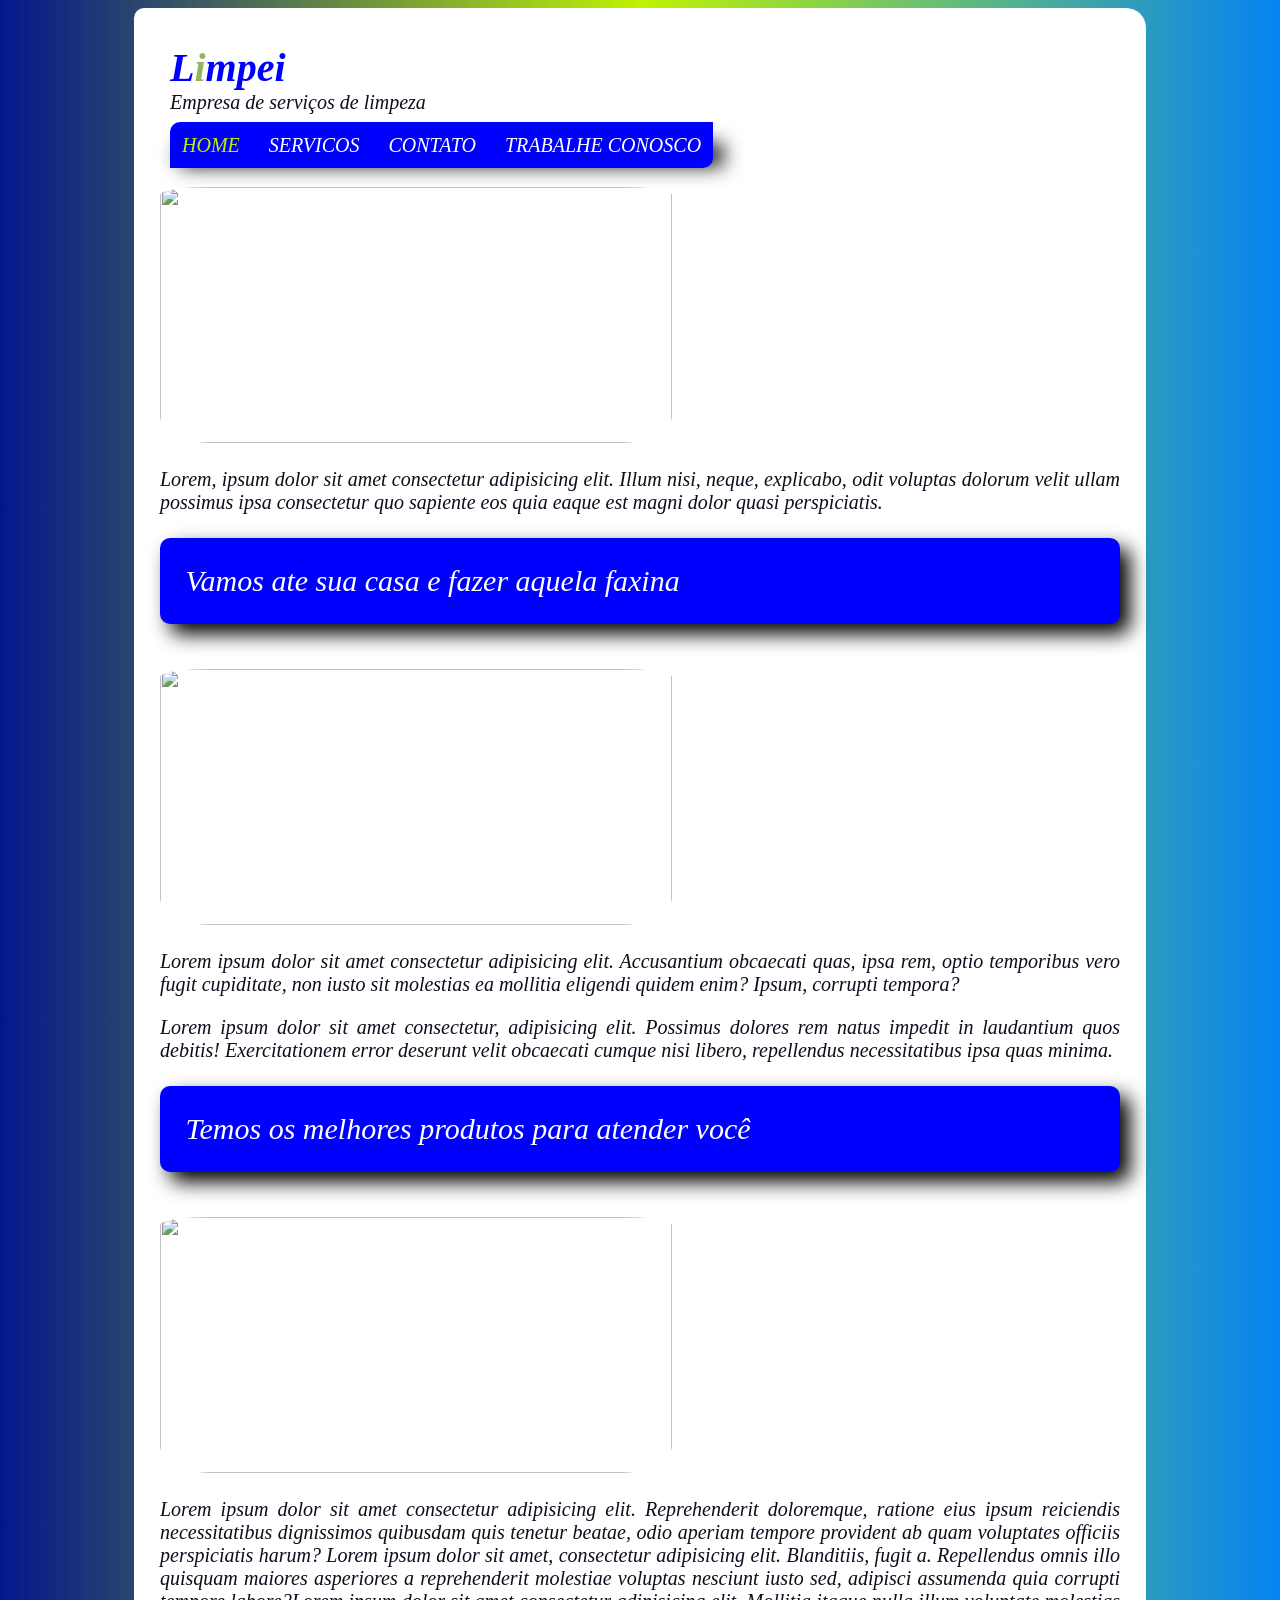
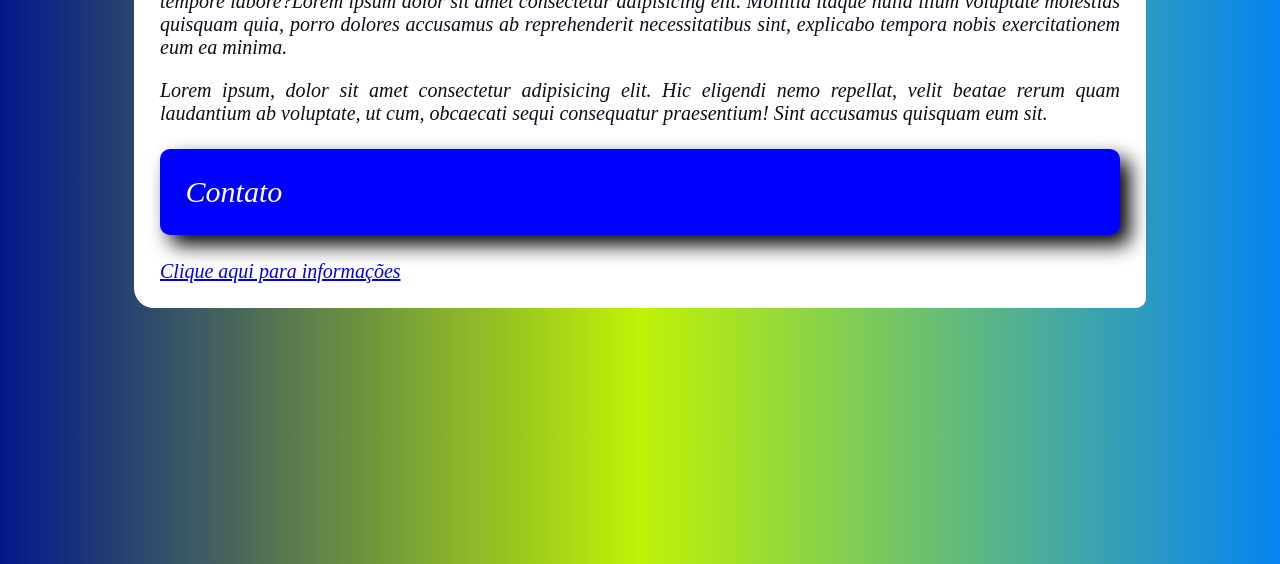
==== index.html @ ba550098 "Rename pagina limpei.html to index.html" ====
<!DOCTYPE html>
<html lang="pt-br">
<head>
    <meta charset="UTF-8">
    <meta http-equiv="X-UA-Compatible" content="IE=edge">
    <meta name="viewport" content="width=device-width, initial-scale=1.0">
    <title>Limpei</title>
    <link rel="stylesheet" href="style.css">

</head>
  

<body>
  <header>
    <h1>L<span>i</span>mpei</h1>
    <p id=especial>Empresa de serviços de limpeza</p>
    <ul>
      <li id="bottom"> HOME
      <li> SERVICOS 
      <li> CONTATO
      <li id="bottom2"> TRABALHE CONOSCO
  </header>
    <img src="https://img.freepik.com/fotos-premium/homem-limpeza-servico-conceito-sala-limpa-e-escritorio-ferramentas_36325-1163.jpg?w=2000"></img>
    <p>Lorem, ipsum dolor sit amet consectetur adipisicing elit. Illum nisi, neque, explicabo, odit voluptas dolorum velit ullam possimus ipsa consectetur quo sapiente eos quia eaque est magni dolor quasi perspiciatis.</p>
    <h2>Vamos ate sua casa e fazer aquela faxina</h2>
    <img src="https://gocil.com.br/wp-content/uploads/2022/06/normas-regulamentadoras-para-limpeza-industrial.jpg"></img>
    <p>Lorem ipsum dolor sit amet consectetur adipisicing elit. Accusantium obcaecati quas, ipsa rem, optio temporibus vero fugit cupiditate, non iusto sit molestias ea mollitia eligendi quidem enim? Ipsum, corrupti tempora?</p>
    <p>Lorem ipsum dolor sit amet consectetur, adipisicing elit. Possimus dolores rem natus impedit in laudantium quos debitis! Exercitationem error deserunt velit obcaecati cumque nisi libero, repellendus necessitatibus ipsa quas minima.</p>
    <h2>Temos os melhores produtos para atender você</h2>
    <img src="https://arktek.com.br/wp-content/uploads/2021/04/como-funcionam-os-planos-de-limpeza-e-manutencao-preventiva-da-arktek-20210223114201.jpg.jpg" alt="">
    <p>Lorem ipsum dolor sit amet consectetur adipisicing elit. Reprehenderit doloremque, ratione eius ipsum reiciendis necessitatibus dignissimos quibusdam quis tenetur beatae, odio aperiam tempore provident ab quam voluptates officiis perspiciatis harum? Lorem ipsum dolor sit amet, consectetur adipisicing elit. Blanditiis, fugit a. Repellendus omnis illo quisquam maiores asperiores a reprehenderit molestiae voluptas nesciunt iusto sed, adipisci assumenda quia corrupti tempore labore?Lorem ipsum dolor sit amet consectetur adipisicing elit. Mollitia itaque nulla illum voluptate molestias quisquam quia, porro dolores accusamus ab reprehenderit necessitatibus sint, explicabo tempora nobis exercitationem eum ea minima.</p>
    <p>Lorem ipsum, dolor sit amet consectetur adipisicing elit. Hic eligendi nemo repellat, velit beatae rerum quam laudantium ab voluptate, ut cum, obcaecati sequi consequatur praesentium! Sint accusamus quisquam eum sit.</p>
    <h2>Contato</h2>
    <a href="/contato.contato.html">Clique aqui para informações</a>
</body>
</html>
---- style.css ----
@charset "UTF-8";
@font-face {
    font-family: "limpe";
    src: url(/fonts/Basketball.otf) format("openType");


}
html{
    font: italic 20px limpe, serif;
    background-image: linear-gradient(to right,#03178C,#BFF205,#0583F2 );
    
}
body{
    background-color: white;
    padding-top: 2vw;  
    padding-left: 2vw;
    padding-right: 2vw;
    padding-bottom: 2vw;
    margin-left: auto;
    margin-right: auto;
    width: 75vw;
    margin-bottom: 20vw;
    border-radius: 10px 20px;

    
}
header{
    background-color: rgb(255, 255, 255);
    color: blue;
    border-radius: 10px 20px;
    padding: 10px;

}
h1{
    margin: 0px;
}
h2{
    color: white;
    font-weight: 100;
    background-color: blue;
    text-align: justify;
    border-radius: 10px 10px 10px;
    padding: 2vw;
    box-shadow:10px 10px 20px rgb(0, 0, 0);
}

span{
color: rgba(91, 143, 12, 0.658);

}
h1:hover {
    background-color: red;
    

}
a:visited {
    color: rgb(196, 65, 65);
}
#especial{
    margin-top: 0%;
    border-top: 0px;
}
p{
    color: #0b0e1b;
    text-align: justify;
}
img{
    width: 40vw;
    height: 20vw;
    border-radius: 10%;
    padding-top: 20px;
}
ul{
    display: inline;
    padding: 0px;
    box-shadow: 10px 10px 20px black;
    
}

li{
    display: inline;
    padding: 12px;
    background-color: blue;
    color: white;
}
#bottom{
    color:#BFF205;
    border-radius: 10px 0px 0px;
}
#bottom2{
    border-radius: 0px 0px 10px;
}
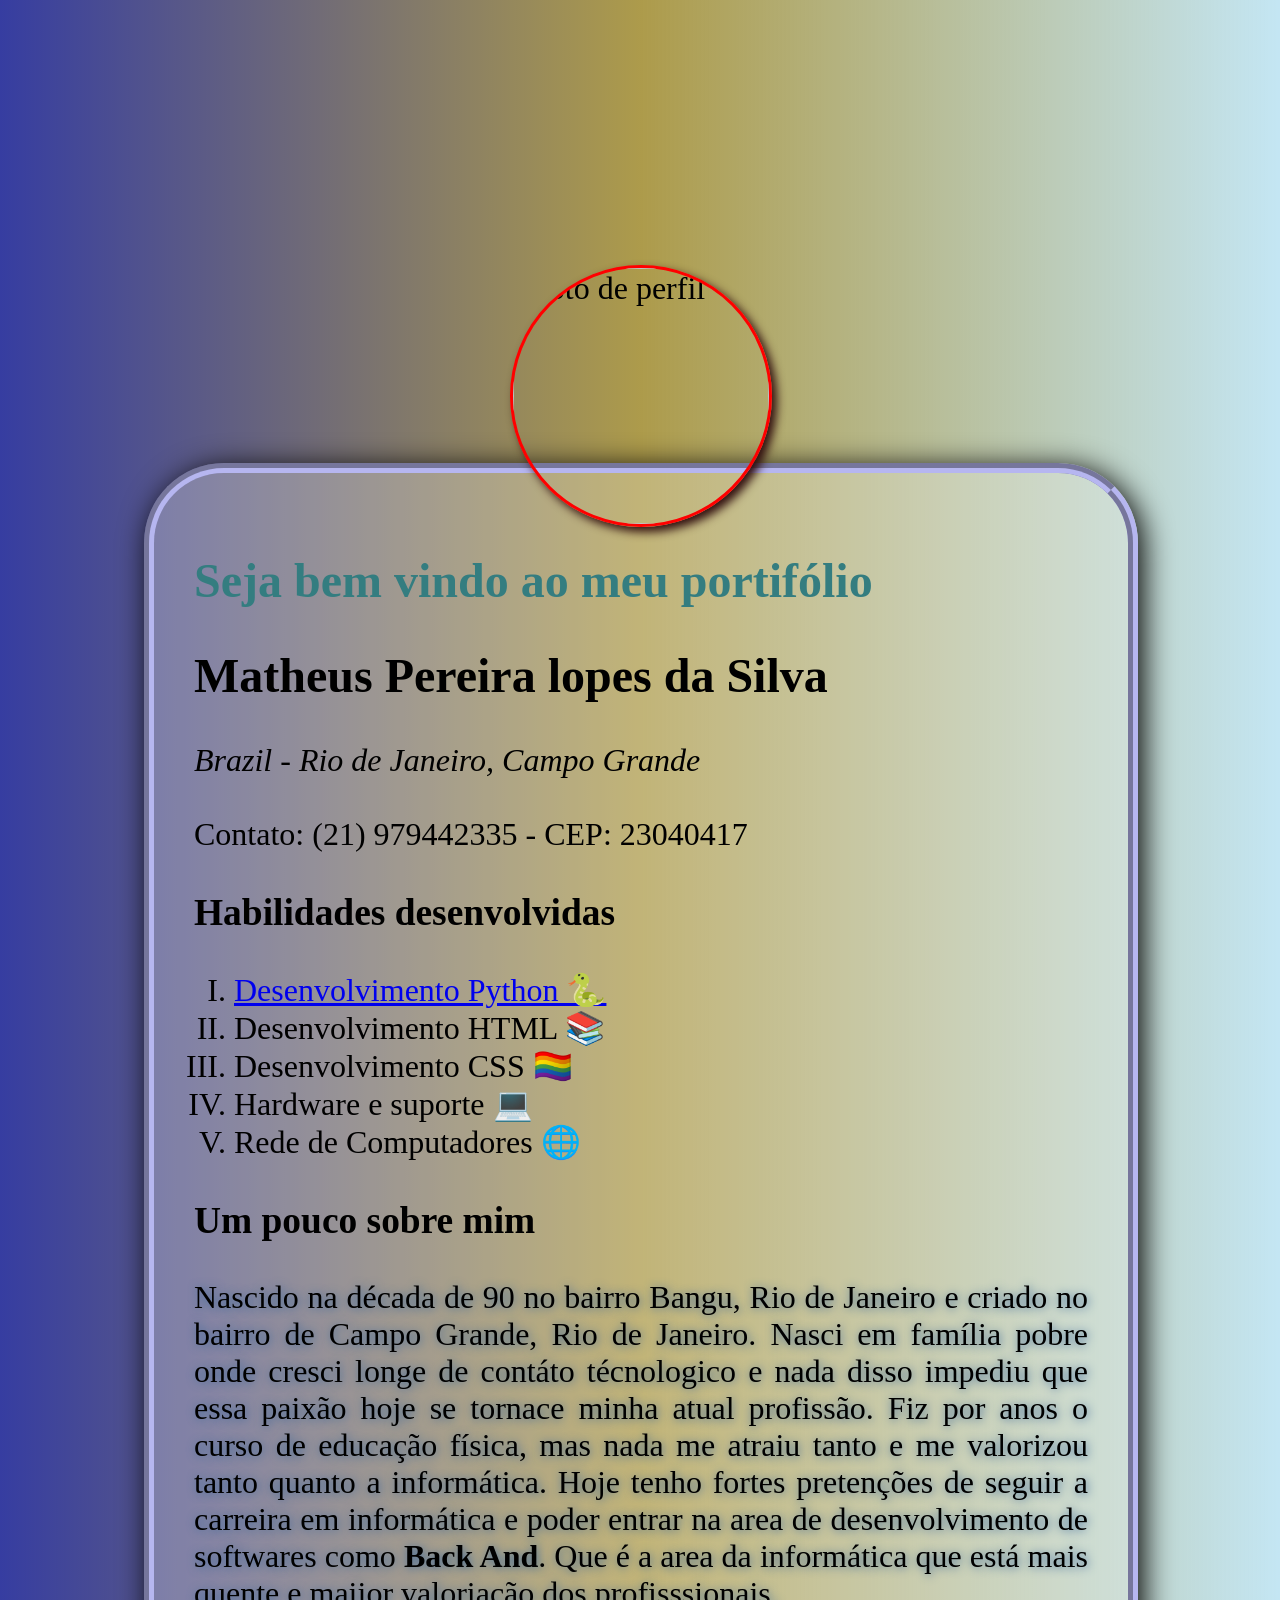
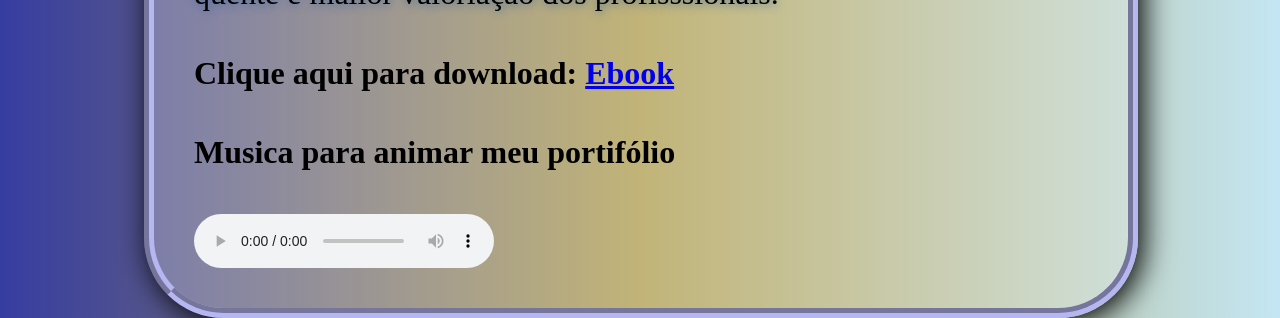
==== commit a5b63823: "atualização" ====
--- a/index.html
+++ b/index.html
@@ -1,36 +1,124 @@
-<!DOCTYPE html>
-<html lang="pt-br">
+<style>
+ @import url('https://fonts.googleapis.com/css2?family=Caveat&display=swap');
+ @font-face {
+  font-family: 'gelo';
+  src: url('/Polar\ Snow.otf') format('opentype'), url('/Polar\ Snow.ttf') format('truetype');
+ }
+    html
+{
+background-image: linear-gradient(to right, #363da1, rgb(173, 155, 75), rgba(86, 184, 223, 0.349));
+font-family: cursive;
+margin-left: 50%;
+margin-right: 50%;
+background-color: white;  
+text-align: justify;  
+margin: 0px 0px 0px;
+image-rendering: auto;
+padding: 1px;
+box-sizing: content-box;
+font-size: 2em;
+height: 0px;
+width: 100vw;
+
+}
+section
+{
+  width: auto;
+  background-color: rgba(255, 255, 255, 0.247);
+  padding: 40px;
+  width: auto;
+  border-style:groove;
+  border-width:10px; 
+  border-radius: 80px;
+  border-color:rgb(182, 182, 240);
+  box-shadow: 5px 5px 30px black;
+  margin: 15vw 15vh;
+  
+  
+  position: static;
+}
+h1
+{
+  color: rgb(52, 125, 128);
+  
+  font-family: gelo;
+  
+}
+h2
+{
+  color: black;
+}
+li
+{
+  color: black;
+  text-align: left;
+}
+img
+{
+ border: red solid;
+ border-radius: 50%;
+ margin-left: auto;
+ margin-right: auto;
+ box-shadow: 5px 5px 10px rgb(49, 16, 16);
+ position: relative;
+ top: 20vw;
+ display: block;
+ width: 20vw;
+ 
+
+ }
+p{
+  text-shadow: 1px 1px 10px rgb(60, 104, 155);
+}
+li:hover
+{
+  background-color: blue;
+}
+</style>
+
+<html lang="PT-br">
+
 <head>
     <meta charset="UTF-8">
     <meta http-equiv="X-UA-Compatible" content="IE=edge">
     <meta name="viewport" content="width=device-width, initial-scale=1.0">
-    <title>Limpei</title>
-    <link rel="stylesheet" href="style.css">
+    <link rel="shortcut icon" href="/imagens/Martin-Berube-Food-Orange.ico" type="image/x-icon">
+    <title>Matheus Dev</title>
+    <link rel="preconnect" href="https://fonts.googleapis.com">
+<link rel="preconnect" href="https://fonts.gstatic.com" crossorigin>
+</head>
+<img src="https://media-exp1.licdn.com/dms/image/C4D03AQHSLEUHmopL7w/profile-displayphoto-shrink_100_100/0/1664197571770?e=1674691200&v=beta&t=fxv6r2kx3-6JAGGE3AzOEtM6V6-B_z6RpPAexpWpP2o" alt="Foto de perfil">
+<section>  
+<body>
+    
+    <h1>Seja bem vindo ao meu portifólio</h1>
+    <h2>Matheus Pereira lopes da Silva</h2>
+    <p><address>Brazil - Rio de Janeiro, Campo Grande</address><br>Contato: (21) 979442335 - CEP: 23040417</p>
+    
+    <h3>Habilidades desenvolvidas</h3>
+    <ol type="I">
+        <li><a href="https://www.cursoemvideo.com/curso/html5-css3-modulo1/aulas/modulo-1-2/modulos/capitulo-10-aula-1-links-e-ancoras-em-html5/" target="_blank" rel="external">Desenvolvimento Python 🐍</a></li>
+        <li>Desenvolvimento HTML 📚</li>
+        <li>Desenvolvimento CSS 🏳️‍🌈</li>
+        <li>Hardware e suporte 💻 </li>
+        <li>Rede de Computadores 🌐</li>
 
-</head>
-  
+    </ol>
+<h3>Um pouco sobre mim</h3>
+<p>Nascido na década de 90 no bairro Bangu, Rio de Janeiro e criado no bairro de Campo Grande, Rio de Janeiro</address>.
+     Nasci em família pobre onde cresci longe de contáto técnologico e nada disso impediu que 
+     essa paixão hoje se tornace minha atual profissão. Fiz por anos o curso de educação física,
+     mas nada me atraiu tanto e me valorizou tanto quanto a informática. Hoje tenho fortes 
+     pretenções de seguir a carreira em informática e poder entrar na area de desenvolvimento de softwares
+     como <strong>Back And</strong>. Que é a area da informática que está mais quente e maiior valoriação dos profisssionais. 
+</p>
 
-<body>
-  <header>
-    <h1>L<span>i</span>mpei</h1>
-    <p id=especial>Empresa de serviços de limpeza</p>
-    <ul>
-      <li id="bottom"> HOME
-      <li> SERVICOS 
-      <li> CONTATO
-      <li id="bottom2"> TRABALHE CONOSCO
-  </header>
-    <img src="https://img.freepik.com/fotos-premium/homem-limpeza-servico-conceito-sala-limpa-e-escritorio-ferramentas_36325-1163.jpg?w=2000"></img>
-    <p>Lorem, ipsum dolor sit amet consectetur adipisicing elit. Illum nisi, neque, explicabo, odit voluptas dolorum velit ullam possimus ipsa consectetur quo sapiente eos quia eaque est magni dolor quasi perspiciatis.</p>
-    <h2>Vamos ate sua casa e fazer aquela faxina</h2>
-    <img src="https://gocil.com.br/wp-content/uploads/2022/06/normas-regulamentadoras-para-limpeza-industrial.jpg"></img>
-    <p>Lorem ipsum dolor sit amet consectetur adipisicing elit. Accusantium obcaecati quas, ipsa rem, optio temporibus vero fugit cupiditate, non iusto sit molestias ea mollitia eligendi quidem enim? Ipsum, corrupti tempora?</p>
-    <p>Lorem ipsum dolor sit amet consectetur, adipisicing elit. Possimus dolores rem natus impedit in laudantium quos debitis! Exercitationem error deserunt velit obcaecati cumque nisi libero, repellendus necessitatibus ipsa quas minima.</p>
-    <h2>Temos os melhores produtos para atender você</h2>
-    <img src="https://arktek.com.br/wp-content/uploads/2021/04/como-funcionam-os-planos-de-limpeza-e-manutencao-preventiva-da-arktek-20210223114201.jpg.jpg" alt="">
-    <p>Lorem ipsum dolor sit amet consectetur adipisicing elit. Reprehenderit doloremque, ratione eius ipsum reiciendis necessitatibus dignissimos quibusdam quis tenetur beatae, odio aperiam tempore provident ab quam voluptates officiis perspiciatis harum? Lorem ipsum dolor sit amet, consectetur adipisicing elit. Blanditiis, fugit a. Repellendus omnis illo quisquam maiores asperiores a reprehenderit molestiae voluptas nesciunt iusto sed, adipisci assumenda quia corrupti tempore labore?Lorem ipsum dolor sit amet consectetur adipisicing elit. Mollitia itaque nulla illum voluptate molestias quisquam quia, porro dolores accusamus ab reprehenderit necessitatibus sint, explicabo tempora nobis exercitationem eum ea minima.</p>
-    <p>Lorem ipsum, dolor sit amet consectetur adipisicing elit. Hic eligendi nemo repellat, velit beatae rerum quam laudantium ab voluptate, ut cum, obcaecati sequi consequatur praesentium! Sint accusamus quisquam eum sit.</p>
-    <h2>Contato</h2>
-    <a href="/contato.contato.html">Clique aqui para informações</a>
+<h4>Clique aqui para download: <a href="/livros/ccred.zip" type="application/zip">Ebook</a></h4>
+
+<h4> Musica para animar meu portifólio</h4>
+<audio src="/musics/Mastodon - Blood and Thunder - Need for Speed Most Wanted Soundtrack - 1080p.mp3" controls ></audio>
+</section>
+
+
 </body>
 </html>
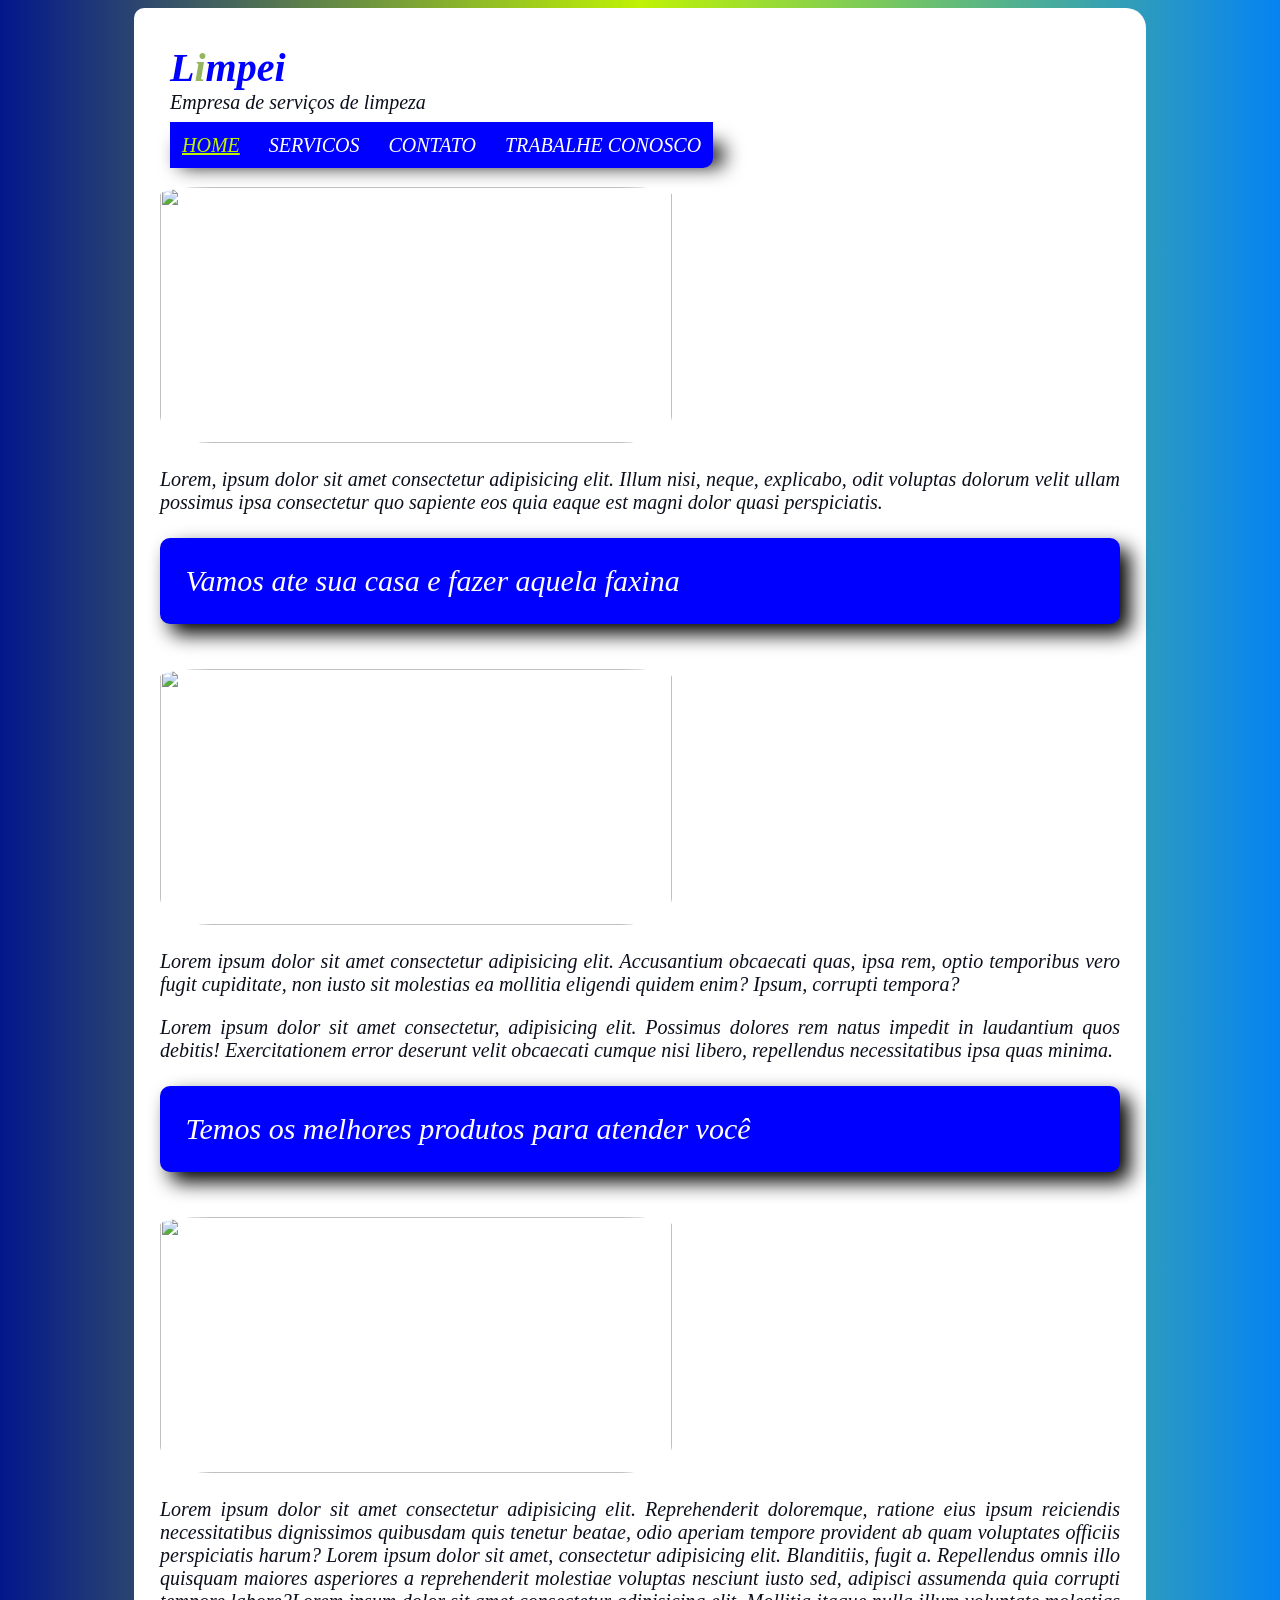
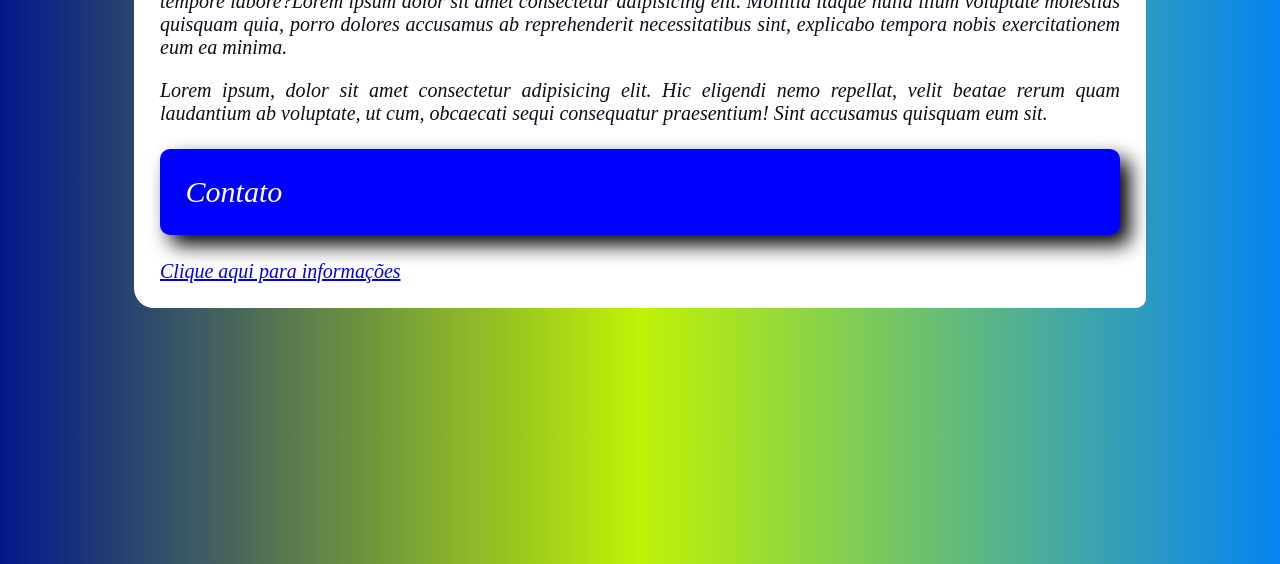
==== commit cd4b111d: "Rename yndex.html to index.html" ====
--- a/index.html
+++ b/index.html
@@ -1,124 +1,36 @@
-<style>
- @import url('https://fonts.googleapis.com/css2?family=Caveat&display=swap');
- @font-face {
-  font-family: 'gelo';
-  src: url('/Polar\ Snow.otf') format('opentype'), url('/Polar\ Snow.ttf') format('truetype');
- }
-    html
-{
-background-image: linear-gradient(to right, #363da1, rgb(173, 155, 75), rgba(86, 184, 223, 0.349));
-font-family: cursive;
-margin-left: 50%;
-margin-right: 50%;
-background-color: white;  
-text-align: justify;  
-margin: 0px 0px 0px;
-image-rendering: auto;
-padding: 1px;
-box-sizing: content-box;
-font-size: 2em;
-height: 0px;
-width: 100vw;
-
-}
-section
-{
-  width: auto;
-  background-color: rgba(255, 255, 255, 0.247);
-  padding: 40px;
-  width: auto;
-  border-style:groove;
-  border-width:10px; 
-  border-radius: 80px;
-  border-color:rgb(182, 182, 240);
-  box-shadow: 5px 5px 30px black;
-  margin: 15vw 15vh;
-  
-  
-  position: static;
-}
-h1
-{
-  color: rgb(52, 125, 128);
-  
-  font-family: gelo;
-  
-}
-h2
-{
-  color: black;
-}
-li
-{
-  color: black;
-  text-align: left;
-}
-img
-{
- border: red solid;
- border-radius: 50%;
- margin-left: auto;
- margin-right: auto;
- box-shadow: 5px 5px 10px rgb(49, 16, 16);
- position: relative;
- top: 20vw;
- display: block;
- width: 20vw;
- 
-
- }
-p{
-  text-shadow: 1px 1px 10px rgb(60, 104, 155);
-}
-li:hover
-{
-  background-color: blue;
-}
-</style>
-
-<html lang="PT-br">
-
+<!DOCTYPE html>
+<html lang="pt-br">
 <head>
     <meta charset="UTF-8">
     <meta http-equiv="X-UA-Compatible" content="IE=edge">
     <meta name="viewport" content="width=device-width, initial-scale=1.0">
-    <link rel="shortcut icon" href="/imagens/Martin-Berube-Food-Orange.ico" type="image/x-icon">
-    <title>Matheus Dev</title>
-    <link rel="preconnect" href="https://fonts.googleapis.com">
-<link rel="preconnect" href="https://fonts.gstatic.com" crossorigin>
+    <title>Limpei</title>
+    <link rel="stylesheet" href="style.css">
+
 </head>
-<img src="https://media-exp1.licdn.com/dms/image/C4D03AQHSLEUHmopL7w/profile-displayphoto-shrink_100_100/0/1664197571770?e=1674691200&v=beta&t=fxv6r2kx3-6JAGGE3AzOEtM6V6-B_z6RpPAexpWpP2o" alt="Foto de perfil">
-<section>  
+  
+
 <body>
-    
-    <h1>Seja bem vindo ao meu portifólio</h1>
-    <h2>Matheus Pereira lopes da Silva</h2>
-    <p><address>Brazil - Rio de Janeiro, Campo Grande</address><br>Contato: (21) 979442335 - CEP: 23040417</p>
-    
-    <h3>Habilidades desenvolvidas</h3>
-    <ol type="I">
-        <li><a href="https://www.cursoemvideo.com/curso/html5-css3-modulo1/aulas/modulo-1-2/modulos/capitulo-10-aula-1-links-e-ancoras-em-html5/" target="_blank" rel="external">Desenvolvimento Python 🐍</a></li>
-        <li>Desenvolvimento HTML 📚</li>
-        <li>Desenvolvimento CSS 🏳️‍🌈</li>
-        <li>Hardware e suporte 💻 </li>
-        <li>Rede de Computadores 🌐</li>
-
-    </ol>
-<h3>Um pouco sobre mim</h3>
-<p>Nascido na década de 90 no bairro Bangu, Rio de Janeiro e criado no bairro de Campo Grande, Rio de Janeiro</address>.
-     Nasci em família pobre onde cresci longe de contáto técnologico e nada disso impediu que 
-     essa paixão hoje se tornace minha atual profissão. Fiz por anos o curso de educação física,
-     mas nada me atraiu tanto e me valorizou tanto quanto a informática. Hoje tenho fortes 
-     pretenções de seguir a carreira em informática e poder entrar na area de desenvolvimento de softwares
-     como <strong>Back And</strong>. Que é a area da informática que está mais quente e maiior valoriação dos profisssionais. 
-</p>
-
-<h4>Clique aqui para download: <a href="/livros/ccred.zip" type="application/zip">Ebook</a></h4>
-
-<h4> Musica para animar meu portifólio</h4>
-<audio src="/musics/Mastodon - Blood and Thunder - Need for Speed Most Wanted Soundtrack - 1080p.mp3" controls ></audio>
-</section>
-
-
+  <header>
+    <h1>L<span>i</span>mpei</h1>
+    <p id=especial>Empresa de serviços de limpeza</p>
+    <ul>
+      <li ><a href="/contato.contato.html" id="bottom">HOME</a> 
+      <li> SERVICOS 
+      <li> CONTATO
+      <li id="bottom2"> TRABALHE CONOSCO
+  </header>
+    <img src="https://img.freepik.com/fotos-premium/homem-limpeza-servico-conceito-sala-limpa-e-escritorio-ferramentas_36325-1163.jpg?w=2000"></img>
+    <p>Lorem, ipsum dolor sit amet consectetur adipisicing elit. Illum nisi, neque, explicabo, odit voluptas dolorum velit ullam possimus ipsa consectetur quo sapiente eos quia eaque est magni dolor quasi perspiciatis.</p>
+    <h2>Vamos ate sua casa e fazer aquela faxina</h2>
+    <img src="https://gocil.com.br/wp-content/uploads/2022/06/normas-regulamentadoras-para-limpeza-industrial.jpg"></img>
+    <p>Lorem ipsum dolor sit amet consectetur adipisicing elit. Accusantium obcaecati quas, ipsa rem, optio temporibus vero fugit cupiditate, non iusto sit molestias ea mollitia eligendi quidem enim? Ipsum, corrupti tempora?</p>
+    <p>Lorem ipsum dolor sit amet consectetur, adipisicing elit. Possimus dolores rem natus impedit in laudantium quos debitis! Exercitationem error deserunt velit obcaecati cumque nisi libero, repellendus necessitatibus ipsa quas minima.</p>
+    <h2>Temos os melhores produtos para atender você</h2>
+    <img src="https://arktek.com.br/wp-content/uploads/2021/04/como-funcionam-os-planos-de-limpeza-e-manutencao-preventiva-da-arktek-20210223114201.jpg.jpg" alt="">
+    <p>Lorem ipsum dolor sit amet consectetur adipisicing elit. Reprehenderit doloremque, ratione eius ipsum reiciendis necessitatibus dignissimos quibusdam quis tenetur beatae, odio aperiam tempore provident ab quam voluptates officiis perspiciatis harum? Lorem ipsum dolor sit amet, consectetur adipisicing elit. Blanditiis, fugit a. Repellendus omnis illo quisquam maiores asperiores a reprehenderit molestiae voluptas nesciunt iusto sed, adipisci assumenda quia corrupti tempore labore?Lorem ipsum dolor sit amet consectetur adipisicing elit. Mollitia itaque nulla illum voluptate molestias quisquam quia, porro dolores accusamus ab reprehenderit necessitatibus sint, explicabo tempora nobis exercitationem eum ea minima.</p>
+    <p>Lorem ipsum, dolor sit amet consectetur adipisicing elit. Hic eligendi nemo repellat, velit beatae rerum quam laudantium ab voluptate, ut cum, obcaecati sequi consequatur praesentium! Sint accusamus quisquam eum sit.</p>
+    <h2>Contato</h2>
+    <a href="/contato.contato.html">Clique aqui para informações</a>
 </body>
 </html>
--- a/style.css
+++ b/style.css
@@ -0,0 +1,92 @@
+@charset "UTF-8";
+@font-face {
+    font-family: "limpe";
+    src: url(/fonts/Basketball.otf) format("openType");
+
+
+}
+html{
+    font: italic 20px limpe, serif;
+    background-image: linear-gradient(to right,#03178C,#BFF205,#0583F2 );
+    
+}
+body{
+    background-color: white;
+    padding-top: 2vw;  
+    padding-left: 2vw;
+    padding-right: 2vw;
+    padding-bottom: 2vw;
+    margin-left: auto;
+    margin-right: auto;
+    width: 75vw;
+    margin-bottom: 20vw;
+    border-radius: 10px 20px;
+
+    
+}
+header{
+    background-color: rgb(255, 255, 255);
+    color: blue;
+    border-radius: 10px 20px;
+    padding: 10px;
+
+}
+h1{
+    margin: 0px;
+}
+h2{
+    color: white;
+    font-weight: 100;
+    background-color: blue;
+    text-align: justify;
+    border-radius: 10px 10px 10px;
+    padding: 2vw;
+    box-shadow:10px 10px 20px rgb(0, 0, 0);
+}
+
+span{
+color: rgba(91, 143, 12, 0.658);
+
+}
+h1:hover {
+    background-color: red;
+    
+
+}
+a:visited {
+    color: rgb(196, 65, 65);
+}
+#especial{
+    margin-top: 0%;
+    border-top: 0px;
+}
+p{
+    color: #0b0e1b;
+    text-align: justify;
+}
+img{
+    width: 40vw;
+    height: 20vw;
+    border-radius: 10%;
+    padding-top: 20px;
+}
+ul{
+    display: inline;
+    padding: 0px;
+    box-shadow: 10px 10px 20px black;
+    
+}
+
+li{
+    display: inline;
+    padding: 12px;
+    background-color: blue;
+    color: white;
+}
+#bottom{
+    color:#BFF205;
+    border-radius: 10px 0px 0px;
+}
+#bottom2{
+    border-radius: 0px 0px 10px;
+}
